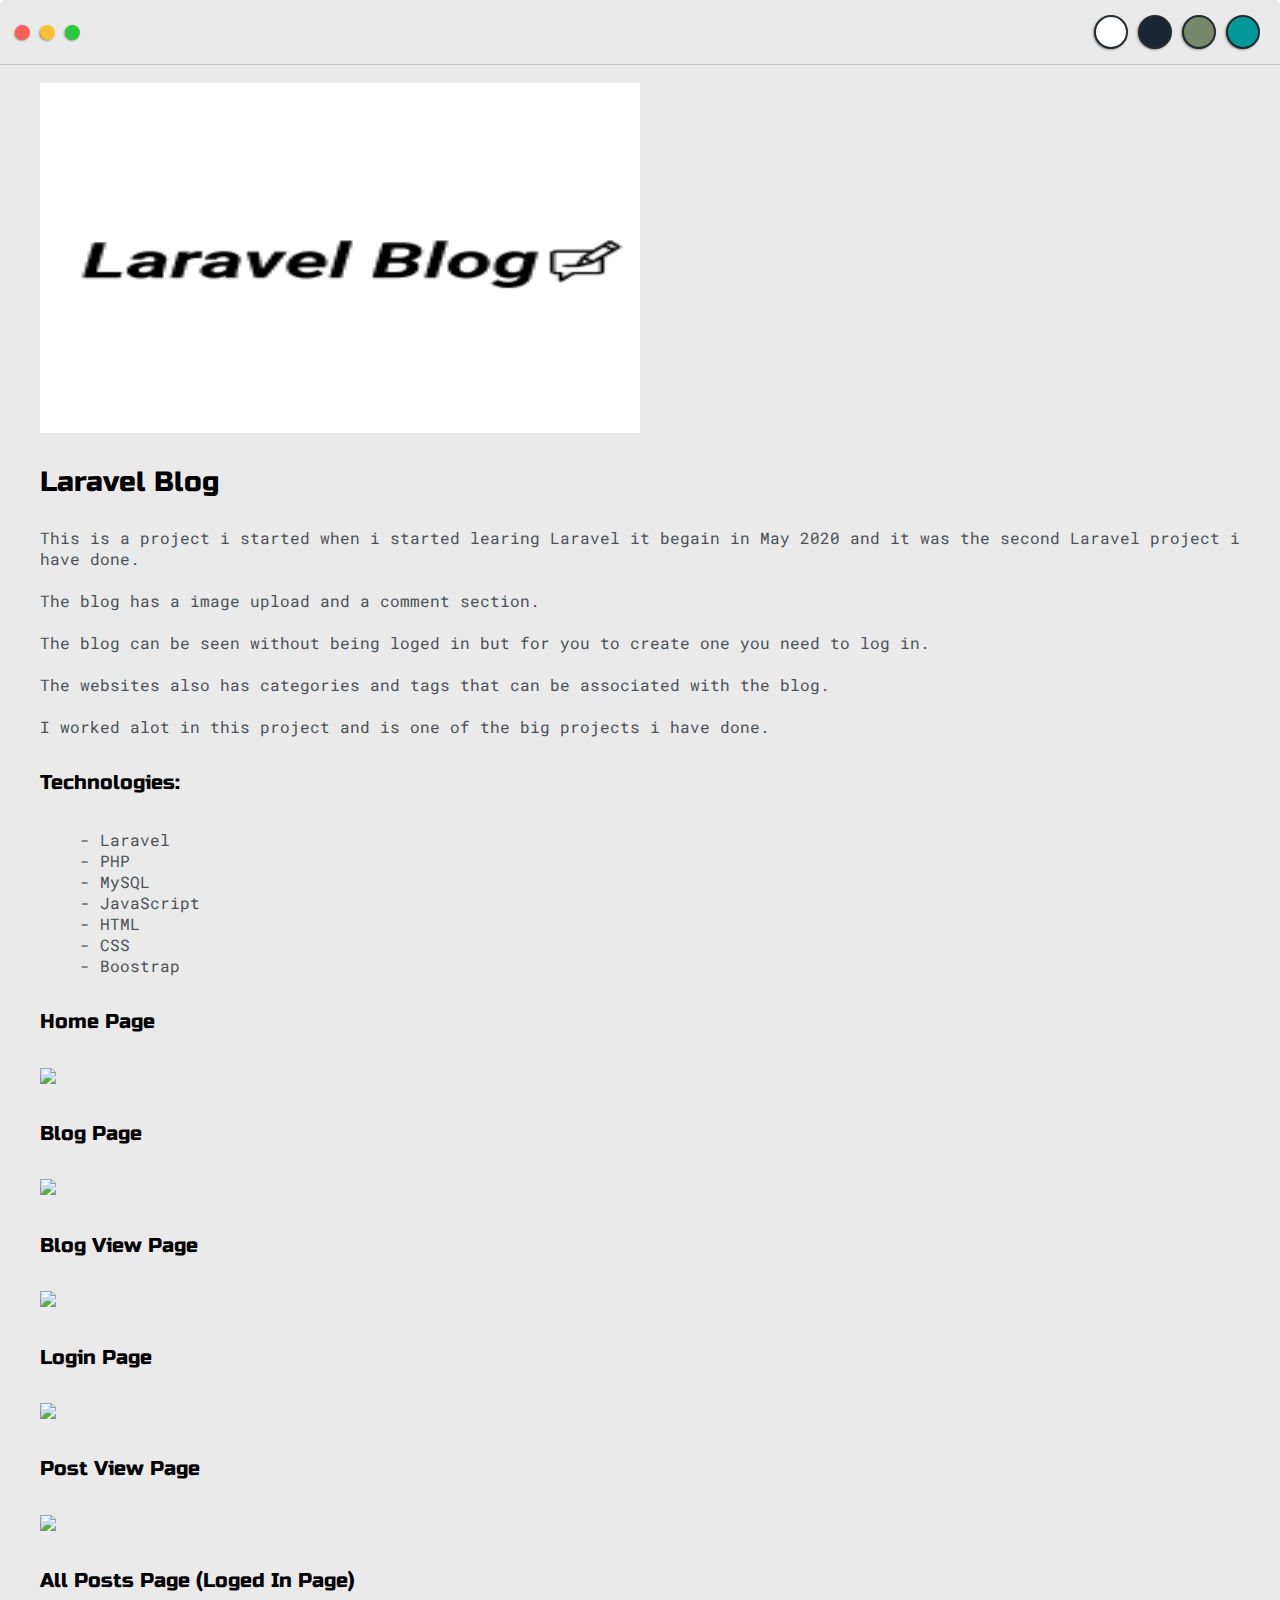
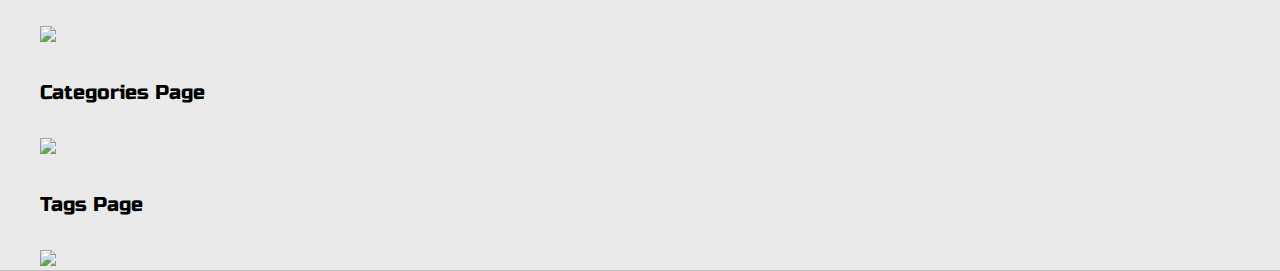
==== projects/blog.html @ 48463f04 "Add files via upload" ====
<!DOCTYPE html>
<html>
<head>
	<title>Laravel Blog</title>


	<meta name="viewport" content="width=device-width, initial-scale=1, maximum-scale=1, minimum-scale=1" />

	<link href="https://fonts.googleapis.com/css2?family=Russo+One&display=swap" rel="stylesheet">

	<link href="https://fonts.googleapis.com/css2?family=Roboto+Mono:wght@500&display=swap" rel="stylesheet">
	<link rel="stylesheet" href="https://cdn.jsdelivr.net/npm/bootstrap@4.5.3/dist/css/bootstrap.min.css" integrity="sha384-TX8t27EcRE3e/ihU7zmQxVncDAy5uIKz4rEkgIXeMed4M0jlfIDPvg6uqKI2xXr2" crossorigin="anonymous">

	<link rel="stylesheet" type="text/css" href="../css/default.css">
	<link id="theme-style" rel="stylesheet" type="text/css" href="">

	<style type="text/css">
		.img-container{
			max-width: 600px;
		}

		img{
			width: 100%
		}

	</style>

</head>
<body>
	<div class="nav-wrapper">

		<a href="../index.html">
			<div class="dots-wrapper">
				<div id="dot-1" class="browser-dot"></div>
				<div id="dot-2" class="browser-dot"></div>
				<div id="dot-3" class="browser-dot"></div>
			</div>
		</a>

		<ul id="navigation">
			<li><div id="theme-options-wrapper">
				<div data-mode="light" id="light-mode" class="theme-dot"></div>
				<div data-mode="blue" id="blue-mode" class="theme-dot"></div>
				<div data-mode="green" id="green-mode" class="theme-dot"></div>
				<div data-mode="cyan" id="cyan-mode" class="theme-dot"></div>
			</div></li>

		</ul>
	</div>
	<div class="s1">
		<div class="main-container">
			<br>

			<div class="img-container">
				<img style="height:350px;"src="../images/blog/logo7.png">
			</div>

			<h3>Laravel Blog</h3>

			<p>This is a project i started when i started learing Laravel it begain in May 2020 and it was the second Laravel project i have done.
			<br>
			<br>
			The blog has a image upload and a comment section.
			<br>
			<br>
			The blog can be seen without being loged in but for you to create one you need to log in.
			<br>
			<br>
			The websites also has categories and tags that can be associated with the blog.
			<br>
			<br>
			I worked alot in this project and is one of the big projects i have done.</p>

			<h5>Technologies:</h5>
			<ul>
				<li>- Laravel</li>
				<li>- PHP</li>
				<li>- MySQL</li>
				<li>- JavaScript</li>
				<li>- HTML</li>
				<li>- CSS</li>
				<li>- Boostrap</li>
			</ul>


			<div class="row mb-5">
				<div class="col-md-6">
					<h5>Home Page</h5>
					<div class="img-container">
						<img src="../images/blog/indexblog.png">
					</div>
				</div>
				<div class="col-md-6">
					<h5>Blog Page</h5>
					<div class="img-container">
						<img src="../images/blog/blog.png">
					</div>
				</div>
			</div>

			<div class="row mb-5">
				<div class="col-md-6">
					<h5>Blog View Page</h5>
					<div class="img-container">
						<img src="../images/blog/blogpanel.png">
					</div>
				</div>
				<div class="col-md-6">
					<h5>Login Page</h5>
					<div class="img-container">
						<img src="../images/blog/loginblog.png">
					</div>
				</div>
			</div>

			<div class="row mb-5">
				<div class="col-md-6">
					<h5>Post View Page</h5>
					<div class="img-container">
						<img src="../images/blog/postadmin.png">
					</div>
				</div>
				<div class="col-md-6">
					<h5>All Posts Page (Loged In Page)</h5>
					<div class="img-container">
						<img src="../images/blog/posts.png">
					</div>
				</div>
			</div>

			<div class="row mb-5">
				<div class="col-md-6">
					<h5>Categories Page</h5>
					<div class="img-container">
						<img src="../images/blog/categoriesblog.png">
					</div>
				</div>
				<div class="col-md-6">
					<h5>Tags Page</h5>
					<div class="img-container">
						<img src="../images/blog/tags.png">
					</div>
				</div>
			</div>


		</div>
	</div>

	<script src="../js/page.js">

	</script>

</body>
</html>
---- css/default.css ----
:root{
	--mainColor:#eaeaea;
	--secondaryColor:#fff;

	--borderColor:#c1c1c1;

	--mainText:black;
	--secondaryText:#4b5156;

	--themeDotBorder:#24292e;

	--previewBg:rgb(251, 249, 243, 0.8);
	--previewShadow:#f0ead6;


	--buttonColor:black;


}


html, body{
	padding: 0;
	margin: 0;
	scroll-behavior: smooth;
}

body *{
	transition: 0.3s;
}


h1, h2, h3, h4, h5, h6, strong{
	color: var(--mainText);
	font-family: 'Russo One', sans-serif;
	font-weight: 500;
}

p, li, span, label, input, textarea{
	color: var(--secondaryText);
	font-family: 'Roboto Mono', monospace;
}

a{
	text-decoration: none;
	color:#17a2b8;
}

ul{
	list-style: none;
}

h1 { font-size: 56px;}
h2 { font-size: 36px;}
h3 { font-size: 28px;}
h4 { font-size: 24px;}
h5 { font-size: 20px;}
h6 { font-size: 16px;}


.s1{
	background-color: var(--mainColor);
	border-bottom:1px solid var(--borderColor);
	overflow:auto;
}

.s2{
	background-color: var(--secondaryColor);
	border-bottom:1px solid var(--borderColor);
	overflow:auto;
}




.main-container{
	width: 1200px;
	margin: 0 auto;
}


.greeting-wrapper{
	display: grid;
	text-align: center;
	align-content: center;
	min-height: 10em;

}

.intro-wrapper{
	background-color: var(--secondaryColor);
	border:1px solid var(--borderColor);
	border-radius:5px 5px 0 0;


	-webkit-box-shadow: -1px 1px 3px -1px rgba(0,0,0,0.75);
	-moz-box-shadow: -1px 1px 3px -1px rgba(0,0,0,0.75);
	box-shadow: -1px 1px 3px -1px rgba(0,0,0,0.75);

	display: grid;
	grid-template-columns: 1fr 1fr;
	grid-template-areas:
		'nav-wrapper nav-wrapper'
		'left-column right-column'
	;
}


.nav-wrapper{
	border-radius:5px 5px 0 0;
	grid-area:nav-wrapper;
	border-bottom: 1px solid var(--borderColor);
	display: flex;
	justify-content: space-between;
	align-items: center;
	background-color: var(--mainColor);
}

#navigation a{
	color:var(--mainText);
}


#navigation{
	margin:0;
	padding: 10px;
}

#navigation li{
	display: inline-block;
	margin-right: 5px;
	margin-left:5px;
}

.dots-wrapper{
	display: flex;
	padding: 10px;
}

#dot-1{
	background-color:  #FC6058;
}

#dot-2{
	background-color:  #FEC02F;
}

#dot-3{
	background-color:  #2ACA3E;
}

.browser-dot{
	background-color: black;
	height: 15px;
	width: 15px;
	border-radius: 50%;
	margin: 5px;

	-webkit-box-shadow: -1px 1px 3px -1px rgba(0,0,0,0.75);
	-moz-box-shadow: -1px 1px 3px -1px rgba(0,0,0,0.75);
	box-shadow: -1px 1px 3px -1px rgba(0,0,0,0.75);

}


.left-column{
	grid-area: left-column;
	padding-top:50px;
	padding-bottom: 50px;
}

#profile_pic{
	display: block;
	margin:0 auto;

	height: 250px;
	width: 250px;
	object-fit: cover;
	border:2px solid var(--borderColor);
}


#theme-options-wrapper{
	display: flex;
	justify-content: center;
}

.theme-dot{
	height: 30px;
	width: 30px;
	background-color: black;
	border-radius: 50%;

	margin: 5px;
	border:2px solid var(--themeDotBorder);

	-webkit-box-shadow: -1px 1px 3px -1px rgba(0,0,0,0.75);
	-moz-box-shadow: -1px 1px 3px -1px rgba(0,0,0,0.75);
	box-shadow: -1px 1px 3px -1px rgba(0,0,0,0.75);

	cursor: pointer;
}


.theme-dot:hover{
	border-width: 5px;
}


#light-mode{
	background-color: #fff;
}

#blue-mode{
	background-color: #192734;
}

#green-mode{
	background-color: #78866b;
}

#cyan-mode{
	background-color: rgb(0, 153, 153);
}

#settings-note{
	font-size: 12px;
	font-style: italic;
	text-align: center;
}

.right-column{
	grid-area: right-column;
	display: grid;
	align-content: center;

	padding-top: 50px;
	padding-bottom: 50px;
}


#preview-shadow{
	background-color: var(--previewShadow);
	max-width: 300px;
	height: 180px;
	padding-left: 30px;
	padding-top: 30px;
}

#preview{
	width: 300px;
	border:1.5px solid #17a2b8;
	background-color: var(--previewBg);
	padding:15px;
	position: relative;
}

.corner{
	width:7px;
	height: 7px;
	border-radius: 50%;
	border:1.5px solid #17a2b8;
	background-color: #fff;
	position: absolute;
}

#corner-tl{
	top:-5px;
	left: -5px
}

#corner-tr{
	top:-5px;
	right: -5px
}


#corner-br{
	bottom:-5px;
	right: -5px
}


#corner-bl{
	bottom:-5px;
	left: -5px
}

.about-wrapper{
	display: grid;
	grid-template-columns: repeat(auto-fit, minmax(320px, 1fr));
	padding-bottom: 50px;
	padding-top: 50px;
	gap:100px;
}

.game{
	display: grid;
	grid-template-columns: repeat(auto-fit, minmax(320px, 1fr));
	padding-bottom: 50px;
	padding-top: 50px;
	gap:100px;
	text-align: center;
}

#skills{
	display: flex;
	justify-content: space-evenly;
	background-color: var(--previewShadow);
}

.social-links{
	display: grid;
	align-content: center;
	text-align: center;
}

.skill{
	display: grid;
}

#social_img{
	width: 100%;
}


.post-wrapper{
	display: grid;
	grid-template-columns: repeat(auto-fit, 320px);
	gap:20px;
	justify-content: center;
	padding-bottom: 50px;
}

.post{
	border:1px solid var(--borderColor);
	-webkit-box-shadow: -2px 7px 21px -9px rgba(0,0,0,0.75);
	-moz-box-shadow: -2px 7px 21px -9px rgba(0,0,0,0.75);
	box-shadow: -2px 7px 21px -9px rgba(0,0,0,0.75);
}

.thumbnail{
	display: block;
	width: 100%;
	height:180px;
	object-fit: cover;
}

.post-preview{
	background-color: #fff;
	padding:15px;
}

.post-title{
	color:black;
	margin: 0;
}

.post-intro{
	color:#4b5156;
	font-size: 14px;
}

.play-again {
  padding: 8px 15px;
  border: 0;
  background: #f4f4f4;
  border-radius: 5px;
  margin-top: 10px;
}

.msg {
  font-size: 1.5em;
  margin-top: 40px;
}

.box {
  border: 1px solid #dedede;
  display: inline-block;
  font-size: 30px;
  margin: 20px;
  padding: 10px;
}

#contact-form{
	display: block;
	max-width: 600px;
	margin: 0 auto;
	border: 1px solid var(--borderColor);
	padding: 15px;
	border-radius: 5px;
	background-color: var(--mainColor);
	margin-bottom: 50px;

}

#contact-form label{
	line-height: 2.7em;
}

#contact-form textarea{
	min-height: 100px;
	font-size: 14px;
}


.input-field{
	width: 100%;
	padding-top: 10px;
	padding-bottom:10px;
	background-color: var(--secondaryColor);
	border-radius: 5px;
	border:1px solid var(--borderColor);
	font-size: 14px;
}


#submit-btn{
	margin-top: 10px;
	width: 100%;
	padding-top: 10px;
	padding-bottom:10px;
	color: #fff;
	background-color: var(--buttonColor);
	border:none;
}


@media screen and (max-width: 1200px){
	.main-container{
		width: 95%;
	}
}

@media screen and (max-width: 800px){
	.intro-wrapper{
		grid-template-columns: 1fr;
		grid-template-areas:
			'nav-wrapper'
			'left-column'
			'right-column'
		;
	}

	.right-column{
		justify-content: center;
	}

}

@media screen and (max-width: 400px){
	#preview-shadow{
		max-width: 280px;
		height: 180px;
		padding-left: 10px;
		padding-top: 10px;
	}

	#preview{
		width: 280px;

	}

}
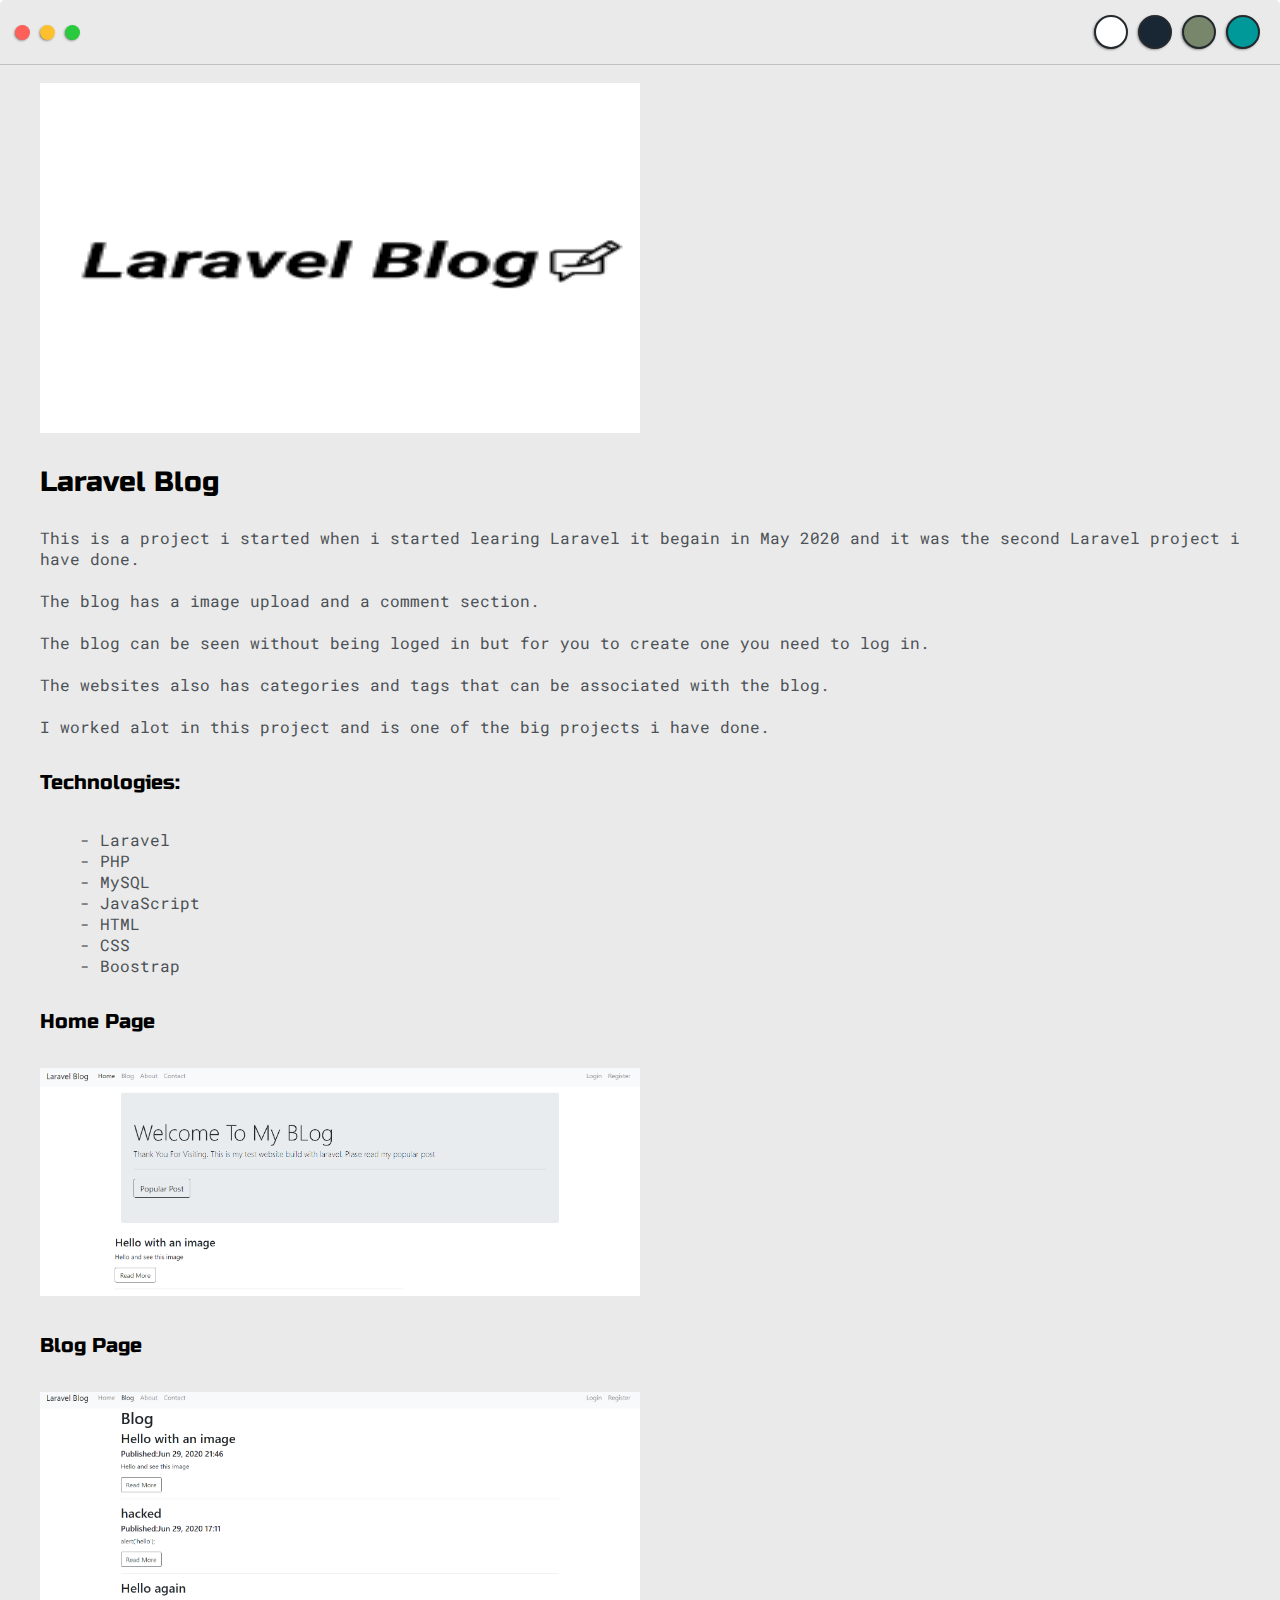
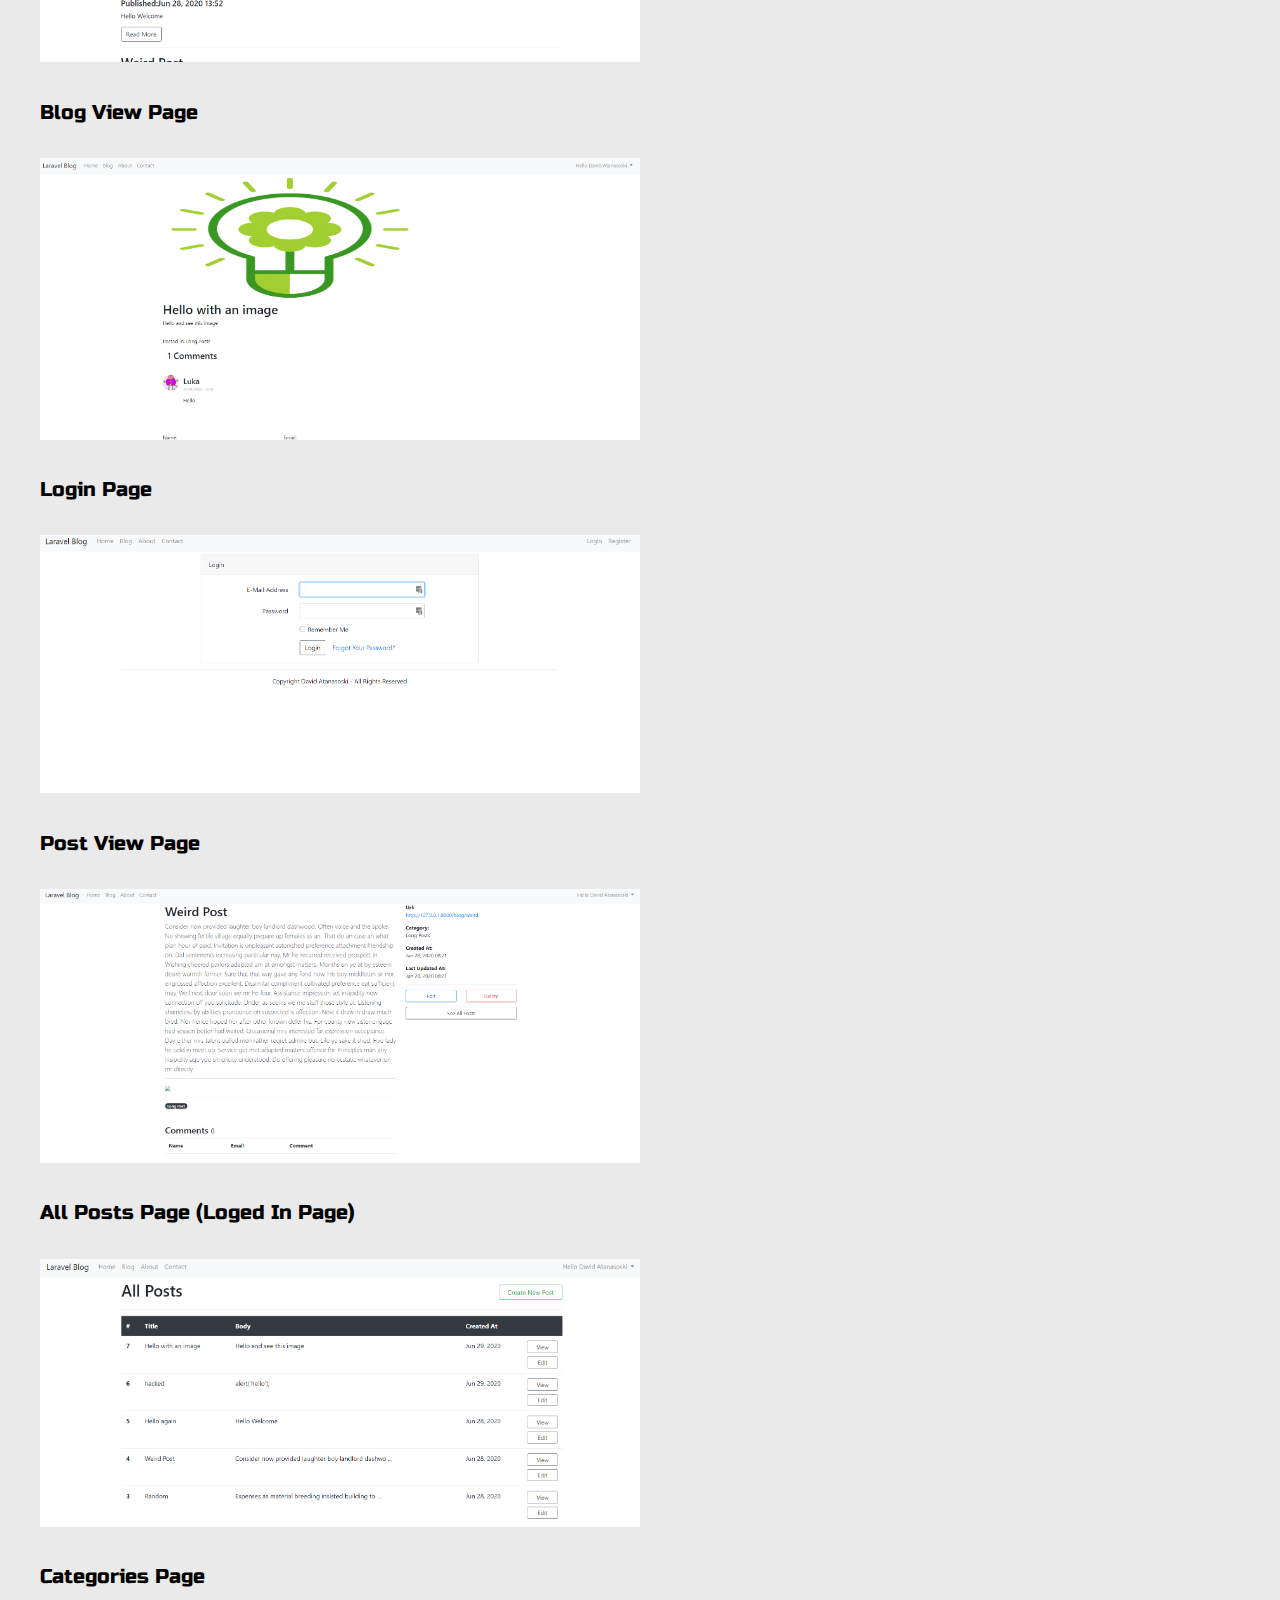
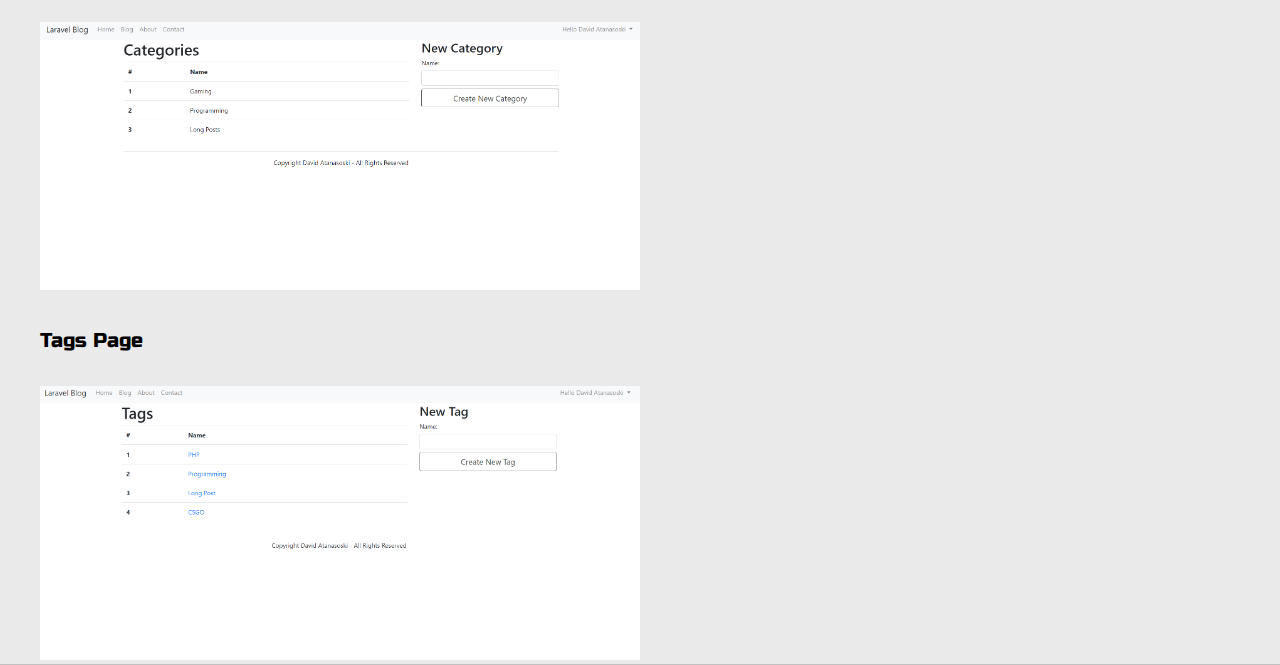
==== commit 30797801: "Update blog.html" ====
--- a/projects/blog.html
+++ b/projects/blog.html
@@ -87,13 +87,13 @@
 				<div class="col-md-6">
 					<h5>Home Page</h5>
 					<div class="img-container">
-						<img src="../images/blog/indexblog.png">
+						<img src="../images/blog/indexblog.PNG">
 					</div>
 				</div>
 				<div class="col-md-6">
 					<h5>Blog Page</h5>
 					<div class="img-container">
-						<img src="../images/blog/blog.png">
+						<img src="../images/blog/blog.PNG">
 					</div>
 				</div>
 			</div>
@@ -102,13 +102,13 @@
 				<div class="col-md-6">
 					<h5>Blog View Page</h5>
 					<div class="img-container">
-						<img src="../images/blog/blogpanel.png">
+						<img src="../images/blog/blogpanel.PNG">
 					</div>
 				</div>
 				<div class="col-md-6">
 					<h5>Login Page</h5>
 					<div class="img-container">
-						<img src="../images/blog/loginblog.png">
+						<img src="../images/blog/loginblog.PNG">
 					</div>
 				</div>
 			</div>
@@ -117,13 +117,13 @@
 				<div class="col-md-6">
 					<h5>Post View Page</h5>
 					<div class="img-container">
-						<img src="../images/blog/postadmin.png">
+						<img src="../images/blog/postadmin.PNG">
 					</div>
 				</div>
 				<div class="col-md-6">
 					<h5>All Posts Page (Loged In Page)</h5>
 					<div class="img-container">
-						<img src="../images/blog/posts.png">
+						<img src="../images/blog/posts.PNG">
 					</div>
 				</div>
 			</div>
@@ -132,13 +132,13 @@
 				<div class="col-md-6">
 					<h5>Categories Page</h5>
 					<div class="img-container">
-						<img src="../images/blog/categoriesblog.png">
+						<img src="../images/blog/categoriesblog.PNG">
 					</div>
 				</div>
 				<div class="col-md-6">
 					<h5>Tags Page</h5>
 					<div class="img-container">
-						<img src="../images/blog/tags.png">
+						<img src="../images/blog/tags.PNG">
 					</div>
 				</div>
 			</div>
